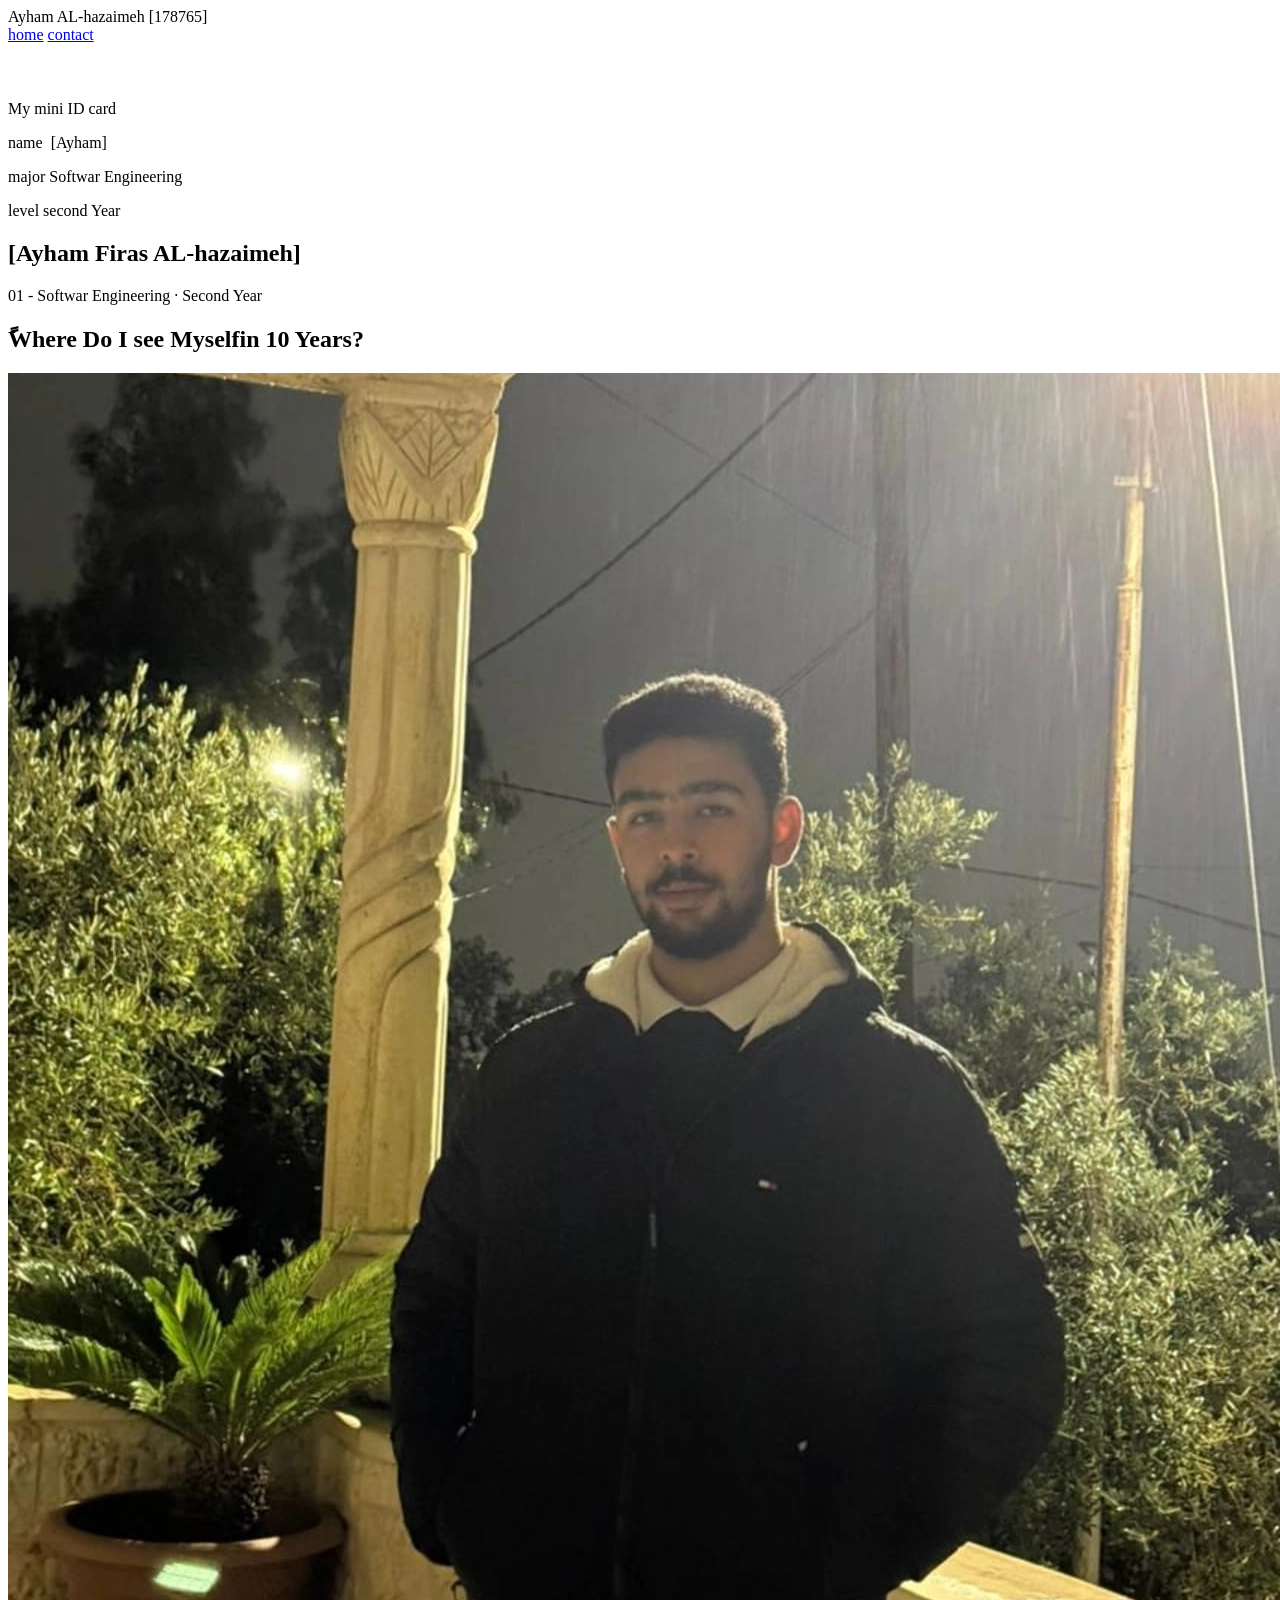
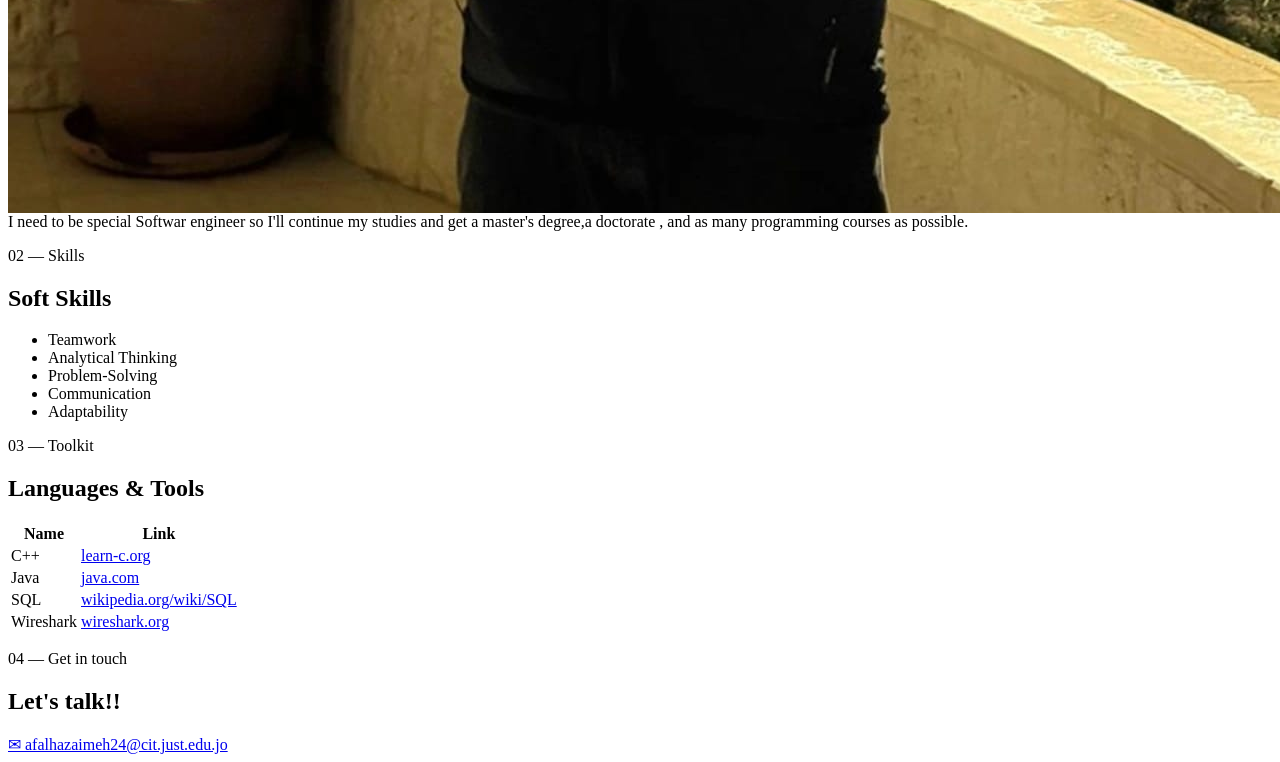
==== index.html @ 46d49063 "Add files via upload" ====
<html lang="en"><head>
    <meta charset="UTF-8">
    <meta name="viewport" content="width=device-width, initial-scale=1.0">
    <title>[Ayham AL-hazaimeh] - [178765]</title>
    <link rel="preconnect" href="https://fonts.googleapis.com">
    <link href="https://fonts.googleapis.com/css2?family=Space+Grotesk:wght@500;700&amp;family=Inter:wght@400;500;600&amp;family=JetBrains+Mono:wght@400;500&amp;display=swap" rel="stylesheet">
    <link rel="stylesheet" href="style.css">
</head>
<body>

    <nav>
        <div class="nav-inner">
            <div class="nav-logo">Ayham AL-hazaimeh  [178765]</div>
            <div class="nav-links">
                <a href="index.html" class="active">home</a>
                <a href="contact.html">contact</a>
            </div>
        </div>
    </nav>

    <div class="container">

        <section class="hero" style="border-top:none; padding-top:56px;">
            <div class="terminal">
                <div class="terminal-bar">
                    <span class="dot" style="background:#0ca16d;"></span>
                    <span class="dot" style="background:#a57e09;"></span>
                    <span class="dot" style="background:#6b38d2;"></span>
                    <span class="terminal-title">My mini ID card </span>
                </div>
                <div class="terminal-body">
                    
                    <p class="terminal-output"><span class="key">name</span> &nbsp;<span class="val">[Ayham]</span></p>
                    <p class="terminal-output"><span class="key">major</span> <span class="val">Softwar Engineering</span></p>
                    <p class="terminal-output"><span class="key">level</span> <span class="val">second Year</span></p>
                </div>
            </div>
            <h1 class="hero-name">[Ayham Firas AL-hazaimeh]<span class="cursor"></span></h1>
            <p class="hero-role">01 - Softwar Engineering · Second Year</p>
        </section>

        <section>
            <h2>ًWhere Do I see Myselfin 10  Years?</h2>
            <div class="about-grid">
                <div class="photo-frame">
                <img src="images/mine.jpeg" alt="">
                </div>
                <div>
                    <p style="margin-top:0; color: var(--text-muted);">
                        I need to be special Softwar engineer
                         so I'll continue my studies and get a master's degree,a doctorate ,
                          and as many programming courses as possible.
                    </p>
                </div>
            </div>
        </section>

        <section>
            <p class="section-label">02 — Skills</p>
            <h2>Soft Skills</h2>
            <ul class="skills-grid">
                <li>Teamwork</li>
                <li>Analytical Thinking</li>
                <li>Problem-Solving</li>
                <li>Communication</li>
                <li>Adaptability</li>
            </ul>
        </section>

        <section>
            <p class="section-label">03 — Toolkit</p>
            <h2>Languages &amp; Tools</h2>
            <div class="table-wrap">
                <table>
                    <tbody><tr>
                        <th>Name</th>
                        <th>Link</th>
                    </tr>
                    <tr>
                        <td>C++</td>
                        <td><a href="https://www.learn-c.org/" target="_blank" rel="noopener">learn-c.org</a></td>
                    </tr>
                    <tr>
                        <td>Java</td>
                        <td><a href="https://www.java.com/en/" target="_blank" rel="noopener">java.com</a></td>
                    </tr>
                    <tr>
                        <td>SQL</td>
                        <td><a href="https://en.wikipedia.org/wiki/SQL" target="_blank" rel="noopener">wikipedia.org/wiki/SQL</a></td>
                    </tr>
                    <tr>
                        <td>Wireshark</td>
                        <td><a href="https://www.wireshark.org/" target="_blank" rel="noopener">wireshark.org</a></td>
                    </tr>
                </tbody></table>
            </div>
        </section>

        <section>
            <p class="section-label">04 — Get in touch</p>
            <h2>Let's talk!!</h2>
            <a class="mail-cta" href="mailto:[your.email@cit.just.edu.jo]">
                ✉ afalhazaimeh24@cit.just.edu.jo
            </a>
        </section>

    </div>
</body></html>
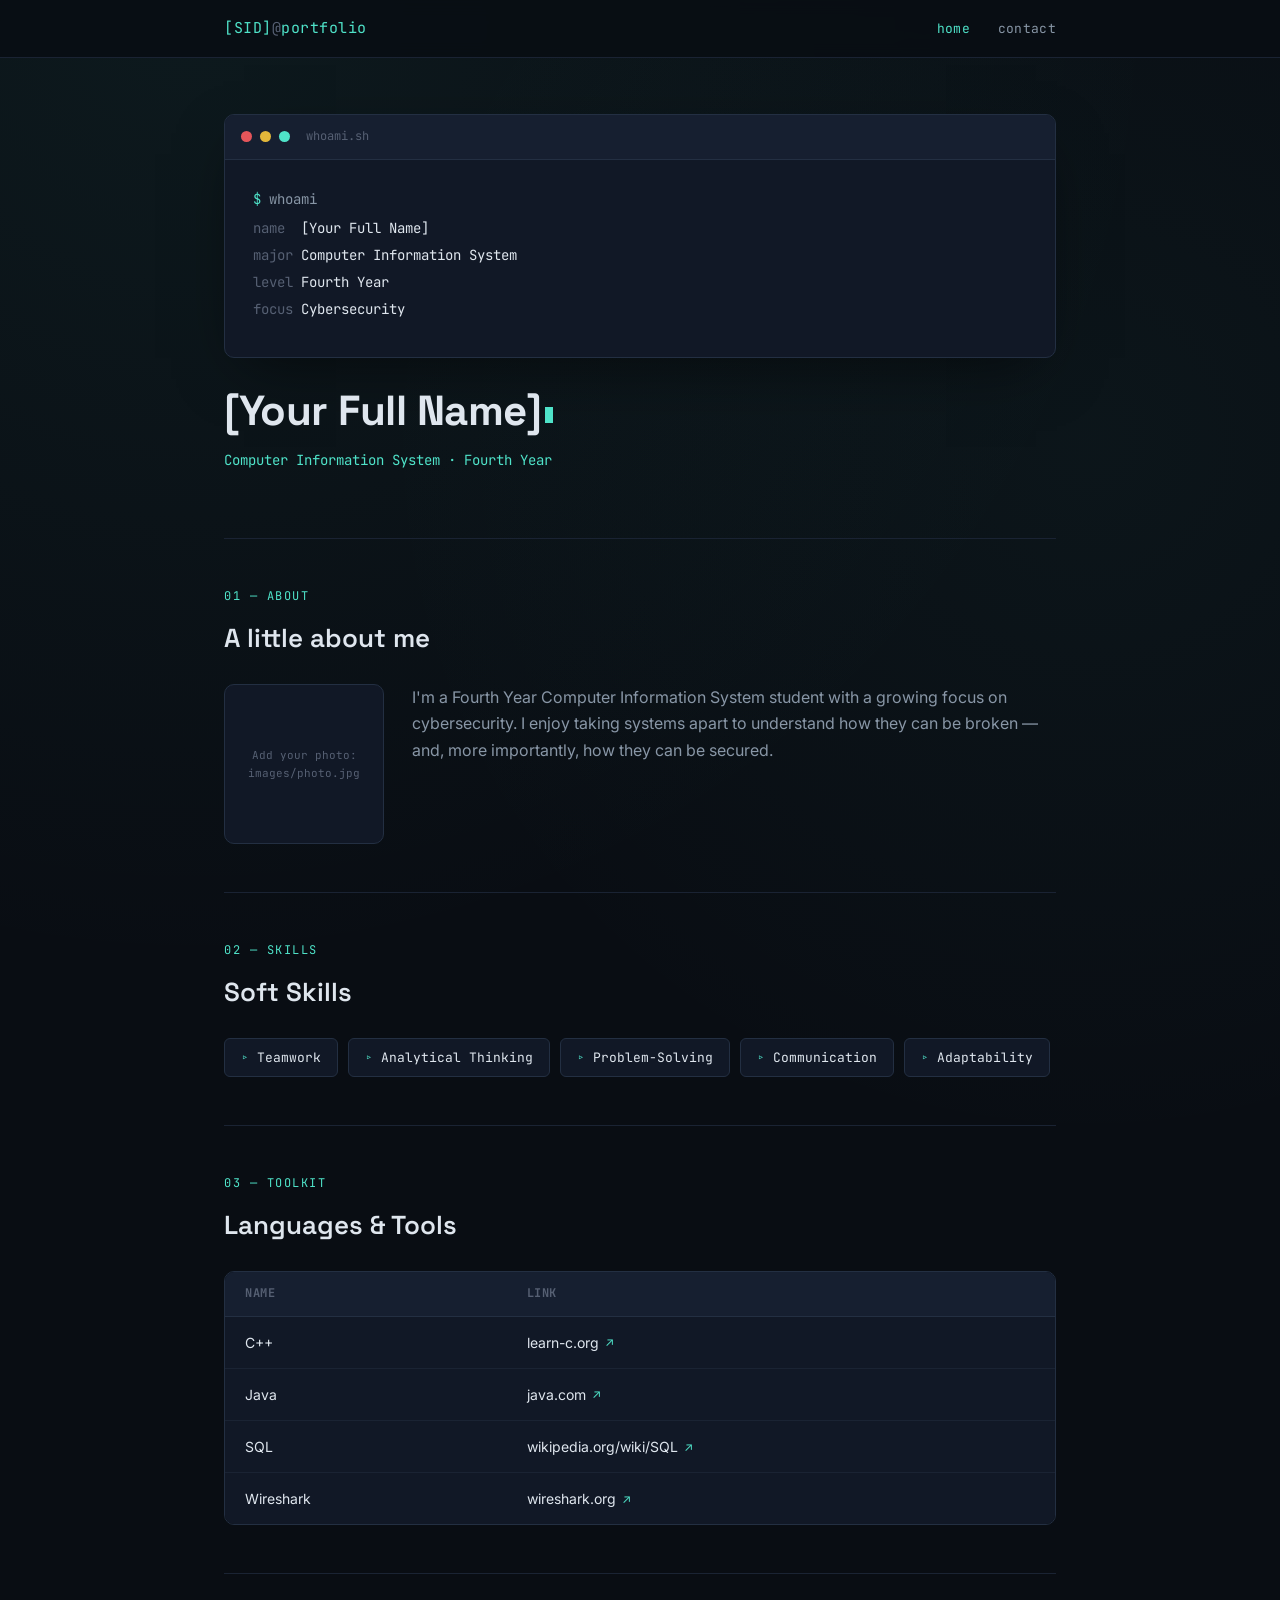
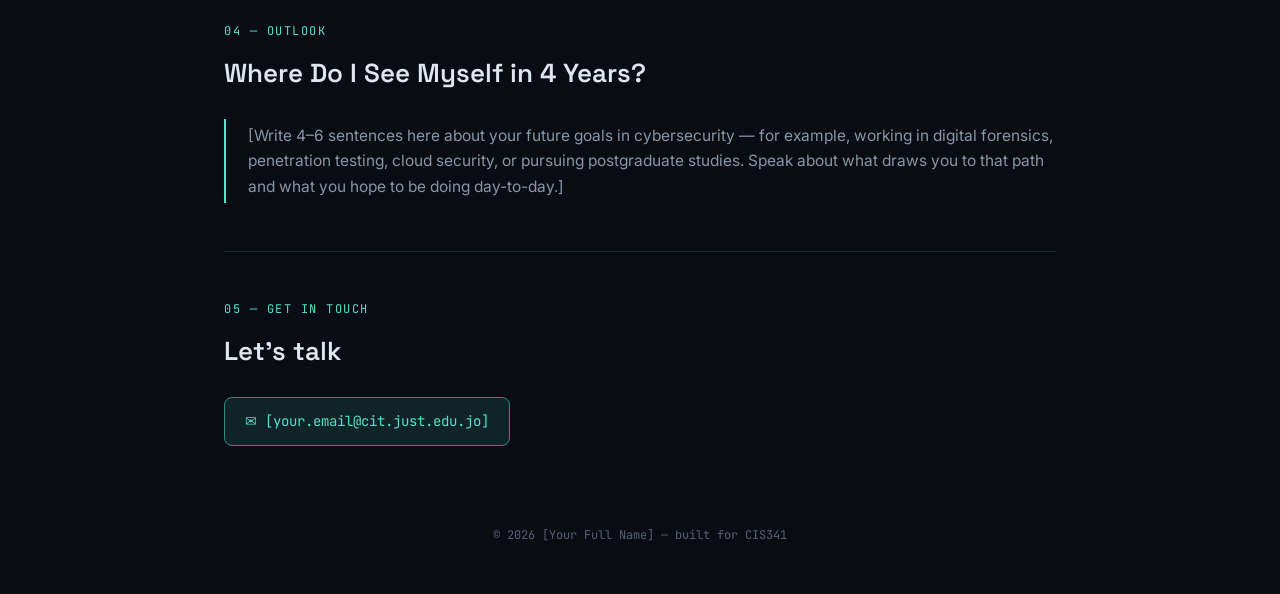
==== commit 418a5d7a: "Add files via upload" ====
--- a/index.html
+++ b/index.html
@@ -1,108 +1,139 @@
-<html lang="en"><head>
-    <meta charset="UTF-8">
-    <meta name="viewport" content="width=device-width, initial-scale=1.0">
-    <title>[Ayham AL-hazaimeh] - [178765]</title>
-    <link rel="preconnect" href="https://fonts.googleapis.com">
-    <link href="https://fonts.googleapis.com/css2?family=Space+Grotesk:wght@500;700&amp;family=Inter:wght@400;500;600&amp;family=JetBrains+Mono:wght@400;500&amp;display=swap" rel="stylesheet">
-    <link rel="stylesheet" href="style.css">
-</head>
-<body>
-
-    <nav>
-        <div class="nav-inner">
-            <div class="nav-logo">Ayham AL-hazaimeh  [178765]</div>
-            <div class="nav-links">
-                <a href="index.html" class="active">home</a>
-                <a href="contact.html">contact</a>
-            </div>
-        </div>
-    </nav>
-
-    <div class="container">
-
-        <section class="hero" style="border-top:none; padding-top:56px;">
-            <div class="terminal">
-                <div class="terminal-bar">
-                    <span class="dot" style="background:#0ca16d;"></span>
-                    <span class="dot" style="background:#a57e09;"></span>
-                    <span class="dot" style="background:#6b38d2;"></span>
-                    <span class="terminal-title">My mini ID card </span>
-                </div>
-                <div class="terminal-body">
-                    
-                    <p class="terminal-output"><span class="key">name</span> &nbsp;<span class="val">[Ayham]</span></p>
-                    <p class="terminal-output"><span class="key">major</span> <span class="val">Softwar Engineering</span></p>
-                    <p class="terminal-output"><span class="key">level</span> <span class="val">second Year</span></p>
-                </div>
-            </div>
-            <h1 class="hero-name">[Ayham Firas AL-hazaimeh]<span class="cursor"></span></h1>
-            <p class="hero-role">01 - Softwar Engineering · Second Year</p>
-        </section>
-
-        <section>
-            <h2>ًWhere Do I see Myselfin 10  Years?</h2>
-            <div class="about-grid">
-                <div class="photo-frame">
-                <img src="images/mine.jpeg" alt="">
-                </div>
-                <div>
-                    <p style="margin-top:0; color: var(--text-muted);">
-                        I need to be special Softwar engineer
-                         so I'll continue my studies and get a master's degree,a doctorate ,
-                          and as many programming courses as possible.
-                    </p>
-                </div>
-            </div>
-        </section>
-
-        <section>
-            <p class="section-label">02 — Skills</p>
-            <h2>Soft Skills</h2>
-            <ul class="skills-grid">
-                <li>Teamwork</li>
-                <li>Analytical Thinking</li>
-                <li>Problem-Solving</li>
-                <li>Communication</li>
-                <li>Adaptability</li>
-            </ul>
-        </section>
-
-        <section>
-            <p class="section-label">03 — Toolkit</p>
-            <h2>Languages &amp; Tools</h2>
-            <div class="table-wrap">
-                <table>
-                    <tbody><tr>
-                        <th>Name</th>
-                        <th>Link</th>
-                    </tr>
-                    <tr>
-                        <td>C++</td>
-                        <td><a href="https://www.learn-c.org/" target="_blank" rel="noopener">learn-c.org</a></td>
-                    </tr>
-                    <tr>
-                        <td>Java</td>
-                        <td><a href="https://www.java.com/en/" target="_blank" rel="noopener">java.com</a></td>
-                    </tr>
-                    <tr>
-                        <td>SQL</td>
-                        <td><a href="https://en.wikipedia.org/wiki/SQL" target="_blank" rel="noopener">wikipedia.org/wiki/SQL</a></td>
-                    </tr>
-                    <tr>
-                        <td>Wireshark</td>
-                        <td><a href="https://www.wireshark.org/" target="_blank" rel="noopener">wireshark.org</a></td>
-                    </tr>
-                </tbody></table>
-            </div>
-        </section>
-
-        <section>
-            <p class="section-label">04 — Get in touch</p>
-            <h2>Let's talk!!</h2>
-            <a class="mail-cta" href="mailto:[your.email@cit.just.edu.jo]">
-                ✉ afalhazaimeh24@cit.just.edu.jo
-            </a>
-        </section>
-
-    </div>
-</body></html>+<!DOCTYPE html>
+<html lang="en">
+<head>
+    <meta charset="UTF-8">
+    <meta name="viewport" content="width=device-width, initial-scale=1.0">
+    <title>[SID] - [Your Full Name]</title>
+    <link rel="preconnect" href="https://fonts.googleapis.com">
+    <link href="https://fonts.googleapis.com/css2?family=Space+Grotesk:wght@500;700&family=Inter:wght@400;500;600&family=JetBrains+Mono:wght@400;500&display=swap" rel="stylesheet">
+    <link rel="stylesheet" href="style.css">
+</head>
+<body>
+
+    <nav>
+        <div class="nav-inner">
+            <div class="nav-logo">[SID]<span>@</span>portfolio</div>
+            <div class="nav-links">
+                <a href="index.html" class="active">home</a>
+                <a href="contact.html">contact</a>
+            </div>
+        </div>
+    </nav>
+
+    <div class="container">
+
+        <!-- HERO / SIGNATURE TERMINAL -->
+        <section class="hero" style="border-top:none; padding-top:56px;">
+            <div class="terminal">
+                <div class="terminal-bar">
+                    <span class="dot" style="background:#e5555a;"></span>
+                    <span class="dot" style="background:#e2b73a;"></span>
+                    <span class="dot" style="background:#4fe3c9;"></span>
+                    <span class="terminal-title">whoami.sh</span>
+                </div>
+                <div class="terminal-body">
+                    <p class="terminal-line"><span class="prompt">$</span> whoami</p>
+                    <p class="terminal-output"><span class="key">name</span> &nbsp;<span class="val">[Your Full Name]</span></p>
+                    <p class="terminal-output"><span class="key">major</span> <span class="val">Computer Information System</span></p>
+                    <p class="terminal-output"><span class="key">level</span> <span class="val">Fourth Year</span></p>
+                    <p class="terminal-output"><span class="key">focus</span> <span class="val">Cybersecurity</span></p>
+                </div>
+            </div>
+
+            <h1 class="hero-name">[Your Full Name]<span class="cursor"></span></h1>
+            <p class="hero-role">Computer Information System · Fourth Year</p>
+        </section>
+
+        <!-- ABOUT / PHOTO -->
+        <section>
+            <p class="section-label">01 — About</p>
+            <h2>A little about me</h2>
+            <div class="about-grid">
+                <div class="photo-frame">
+                    <!-- Replace this with: <img src="images/photo.jpg" alt="[Your Full Name]"> -->
+                    <div class="photo-placeholder">Add your photo:<br>images/photo.jpg</div>
+                </div>
+                <div>
+                    <p style="margin-top:0; color: var(--text-muted);">
+                        I'm a Fourth Year Computer Information System student with a growing focus on
+                        cybersecurity. I enjoy taking systems apart to understand how they can be broken —
+                        and, more importantly, how they can be secured.
+                    </p>
+                </div>
+            </div>
+        </section>
+
+        <!-- SOFT SKILLS -->
+        <section>
+            <p class="section-label">02 — Skills</p>
+            <h2>Soft Skills</h2>
+            <ul class="skills-grid">
+                <li>Teamwork</li>
+                <li>Analytical Thinking</li>
+                <li>Problem-Solving</li>
+                <li>Communication</li>
+                <li>Adaptability</li>
+            </ul>
+        </section>
+
+        <!-- TOOLS TABLE -->
+        <section>
+            <p class="section-label">03 — Toolkit</p>
+            <h2>Languages &amp; Tools</h2>
+            <div class="table-wrap">
+                <table>
+                    <tr>
+                        <th>Name</th>
+                        <th>Link</th>
+                    </tr>
+                    <tr>
+                        <td>C++</td>
+                        <td><a href="https://www.learn-c.org/" target="_blank" rel="noopener">learn-c.org</a></td>
+                    </tr>
+                    <tr>
+                        <td>Java</td>
+                        <td><a href="https://www.java.com/en/" target="_blank" rel="noopener">java.com</a></td>
+                    </tr>
+                    <tr>
+                        <td>SQL</td>
+                        <td><a href="https://en.wikipedia.org/wiki/SQL" target="_blank" rel="noopener">wikipedia.org/wiki/SQL</a></td>
+                    </tr>
+                    <tr>
+                        <td>Wireshark</td>
+                        <td><a href="https://www.wireshark.org/" target="_blank" rel="noopener">wireshark.org</a></td>
+                    </tr>
+                </table>
+            </div>
+        </section>
+
+        <!-- FUTURE GOALS -->
+        <section>
+            <p class="section-label">04 — Outlook</p>
+            <h2>Where Do I See Myself in 4 Years?</h2>
+            <div class="goal-block">
+                <p>
+                    [Write 4–6 sentences here about your future goals in cybersecurity — for example,
+                    working in digital forensics, penetration testing, cloud security, or pursuing
+                    postgraduate studies. Speak about what draws you to that path and what you hope
+                    to be doing day-to-day.]
+                </p>
+            </div>
+        </section>
+
+        <!-- CONTACT CTA -->
+        <section>
+            <p class="section-label">05 — Get in touch</p>
+            <h2>Let's talk</h2>
+            <a class="mail-cta" href="mailto:[your.email@cit.just.edu.jo]">
+                ✉ [your.email@cit.just.edu.jo]
+            </a>
+        </section>
+
+    </div>
+
+    <footer>
+        © 2026 [Your Full Name] — built for CIS341
+    </footer>
+
+</body>
+</html>
--- a/style.css
+++ b/style.css
@@ -0,0 +1,586 @@
+/* ============================================
+   DESIGN TOKENS
+   ============================================ */
+:root {
+    --bg: #090d13;
+    --surface: #111826;
+    --surface-alt: #161f30;
+    --border: #232f42;
+    --border-soft: #1a2333;
+    --text: #dfe6ee;
+    --text-muted: #8896a6;
+    --text-dim: #566073;
+    --accent: #4fe3c9;
+    --accent-dim: #2c8f7f;
+    --accent-soft: rgba(79, 227, 201, 0.1);
+    --warn: #ffb454;
+    --font-display: 'Space Grotesk', sans-serif;
+    --font-body: 'Inter', sans-serif;
+    --font-mono: 'JetBrains Mono', monospace;
+}
+
+* {
+    box-sizing: border-box;
+}
+
+html {
+    scroll-behavior: smooth;
+}
+
+body {
+    margin: 0;
+    background-color: var(--bg);
+    background-image:
+        radial-gradient(circle at 15% 0%, rgba(79, 227, 201, 0.06), transparent 40%),
+        radial-gradient(circle at 85% 20%, rgba(79, 227, 201, 0.04), transparent 35%);
+    color: var(--text);
+    font-family: var(--font-body);
+    line-height: 1.65;
+    -webkit-font-smoothing: antialiased;
+}
+
+a {
+    color: var(--accent);
+    text-decoration: none;
+}
+
+.container {
+    max-width: 880px;
+    margin: 0 auto;
+    padding: 0 24px;
+}
+
+/* ============================================
+   NAV
+   ============================================ */
+nav {
+    position: sticky;
+    top: 0;
+    z-index: 100;
+    background-color: rgba(9, 13, 19, 0.85);
+    backdrop-filter: blur(8px);
+    border-bottom: 1px solid var(--border-soft);
+}
+
+.nav-inner {
+    max-width: 880px;
+    margin: 0 auto;
+    padding: 16px 24px;
+    display: flex;
+    align-items: center;
+    justify-content: space-between;
+}
+
+.nav-logo {
+    font-family: var(--font-mono);
+    font-size: 15px;
+    color: var(--accent);
+    letter-spacing: 0.5px;
+}
+
+.nav-logo span {
+    color: var(--text-dim);
+}
+
+.nav-links {
+    display: flex;
+    gap: 28px;
+}
+
+.nav-links a {
+    font-family: var(--font-mono);
+    font-size: 13px;
+    color: var(--text-muted);
+    letter-spacing: 0.3px;
+    transition: color 0.15s ease;
+    position: relative;
+}
+
+.nav-links a:hover {
+    color: var(--accent);
+}
+
+.nav-links a.active {
+    color: var(--accent);
+}
+
+/* ============================================
+   HERO / TERMINAL SIGNATURE ELEMENT
+   ============================================ */
+.hero {
+    padding: 72px 0 48px;
+}
+
+.terminal {
+    background-color: var(--surface);
+    border: 1px solid var(--border);
+    border-radius: 10px;
+    overflow: hidden;
+    box-shadow: 0 20px 60px -20px rgba(0, 0, 0, 0.6);
+}
+
+.terminal-bar {
+    display: flex;
+    align-items: center;
+    gap: 8px;
+    padding: 12px 16px;
+    background-color: var(--surface-alt);
+    border-bottom: 1px solid var(--border);
+}
+
+.dot {
+    width: 11px;
+    height: 11px;
+    border-radius: 50%;
+    background-color: #3a4457;
+}
+
+.terminal-title {
+    margin-left: 8px;
+    font-family: var(--font-mono);
+    font-size: 12px;
+    color: var(--text-dim);
+}
+
+.terminal-body {
+    padding: 28px 28px 32px;
+    font-family: var(--font-mono);
+    font-size: 14px;
+}
+
+.terminal-line {
+    color: var(--text-muted);
+    margin: 0 0 6px;
+}
+
+.terminal-line .prompt {
+    color: var(--accent);
+}
+
+.terminal-output {
+    margin: 0 0 4px;
+    padding-left: 0;
+}
+
+.terminal-output .key {
+    color: var(--text-dim);
+}
+
+.terminal-output .val {
+    color: var(--text);
+}
+
+.hero-name {
+    font-family: var(--font-display);
+    font-size: 42px;
+    font-weight: 700;
+    color: var(--text);
+    margin: 18px 0 4px;
+    letter-spacing: -0.5px;
+}
+
+.hero-role {
+    font-family: var(--font-mono);
+    font-size: 14px;
+    color: var(--accent);
+    margin: 0 0 18px;
+}
+
+.cursor {
+    display: inline-block;
+    width: 8px;
+    height: 16px;
+    background-color: var(--accent);
+    margin-left: 4px;
+    vertical-align: middle;
+    animation: blink 1s steps(1) infinite;
+}
+
+@keyframes blink {
+    50% { opacity: 0; }
+}
+
+/* ============================================
+   SECTIONS
+   ============================================ */
+section {
+    padding: 48px 0;
+    border-top: 1px solid var(--border-soft);
+}
+
+.section-label {
+    font-family: var(--font-mono);
+    font-size: 12px;
+    color: var(--accent);
+    letter-spacing: 1.5px;
+    text-transform: uppercase;
+    margin: 0 0 10px;
+}
+
+h2 {
+    font-family: var(--font-display);
+    font-size: 26px;
+    font-weight: 600;
+    color: var(--text);
+    margin: 0 0 24px;
+}
+
+/* Soft skills */
+.skills-grid {
+    display: flex;
+    flex-wrap: wrap;
+    gap: 10px;
+    list-style: none;
+    padding: 0;
+    margin: 0;
+}
+
+.skills-grid li {
+    font-family: var(--font-mono);
+    font-size: 13px;
+    color: var(--text);
+    background-color: var(--surface);
+    border: 1px solid var(--border);
+    padding: 8px 16px;
+    border-radius: 6px;
+}
+
+.skills-grid li::before {
+    content: "▹ ";
+    color: var(--accent);
+}
+
+/* Tools table */
+.table-wrap {
+    border: 1px solid var(--border);
+    border-radius: 10px;
+    overflow: hidden;
+}
+
+table {
+    width: 100%;
+    border-collapse: collapse;
+    background-color: var(--surface);
+}
+
+th {
+    text-align: left;
+    font-family: var(--font-mono);
+    font-size: 12px;
+    letter-spacing: 0.5px;
+    text-transform: uppercase;
+    color: var(--text-dim);
+    background-color: var(--surface-alt);
+    padding: 12px 20px;
+    border-bottom: 1px solid var(--border);
+}
+
+td {
+    padding: 14px 20px;
+    border-bottom: 1px solid var(--border-soft);
+    font-size: 14px;
+}
+
+tr:last-child td {
+    border-bottom: none;
+}
+
+td a {
+    display: inline-flex;
+    align-items: center;
+    gap: 6px;
+    color: var(--text);
+    transition: color 0.15s ease;
+}
+
+td a:hover {
+    color: var(--accent);
+}
+
+td a::after {
+    content: "↗";
+    color: var(--accent);
+    font-size: 12px;
+}
+
+/* Future goals */
+.goal-block {
+    border-left: 2px solid var(--accent);
+    padding: 4px 0 4px 22px;
+    color: var(--text-muted);
+    font-size: 15.5px;
+}
+
+.goal-block p {
+    margin: 0;
+}
+
+/* Photo + intro layout */
+.about-grid {
+    display: grid;
+    grid-template-columns: 160px 1fr;
+    gap: 28px;
+    align-items: start;
+}
+
+.photo-frame {
+    width: 160px;
+    height: 160px;
+    border-radius: 10px;
+    overflow: hidden;
+    border: 1px solid var(--border);
+    background-color: var(--surface);
+    display: flex;
+    align-items: center;
+    justify-content: center;
+}
+
+.photo-frame img {
+    width: 100%;
+    height: 100%;
+    object-fit: cover;
+    display: block;
+}
+
+.photo-placeholder {
+    font-family: var(--font-mono);
+    font-size: 11px;
+    color: var(--text-dim);
+    text-align: center;
+    padding: 10px;
+}
+
+/* Contact mail CTA */
+.mail-cta {
+    display: inline-flex;
+    align-items: center;
+    gap: 10px;
+    font-family: var(--font-mono);
+    font-size: 14px;
+    color: var(--accent);
+    border: 1px solid var(--accent-dim);
+    background-color: var(--accent-soft);
+    padding: 12px 20px;
+    border-radius: 8px;
+    transition: background-color 0.15s ease;
+}
+
+.mail-cta:hover {
+    background-color: rgba(79, 227, 201, 0.18);
+}
+
+/* ============================================
+   FOOTER
+   ============================================ */
+footer {
+    padding: 32px 0 48px;
+    text-align: center;
+    font-family: var(--font-mono);
+    font-size: 12px;
+    color: var(--text-dim);
+}
+
+/* ============================================
+   FORM (contact page)
+   ============================================ */
+.form-intro {
+    font-family: var(--font-mono);
+    font-size: 13px;
+    color: var(--text-dim);
+    margin: 0 0 24px;
+}
+
+form {
+    background-color: var(--surface);
+    border: 1px solid var(--border);
+    border-radius: 10px;
+    padding: 28px;
+}
+
+.field {
+    margin-bottom: 20px;
+}
+
+.field:last-of-type {
+    margin-bottom: 0;
+}
+
+label {
+    display: block;
+    font-family: var(--font-mono);
+    font-size: 12px;
+    color: var(--text-muted);
+    margin-bottom: 8px;
+    letter-spacing: 0.3px;
+}
+
+label::before {
+    content: "> ";
+    color: var(--accent);
+}
+
+input, textarea {
+    width: 100%;
+    background-color: var(--bg);
+    border: 1px solid var(--border);
+    border-radius: 6px;
+    padding: 11px 14px;
+    color: var(--text);
+    font-family: var(--font-body);
+    font-size: 14px;
+    transition: border-color 0.15s ease;
+}
+
+input:focus, textarea:focus {
+    outline: none;
+    border-color: var(--accent);
+}
+
+textarea {
+    resize: vertical;
+    min-height: 100px;
+}
+
+button[type="button"] {
+    margin-top: 24px;
+    width: 100%;
+    background-color: var(--accent);
+    color: #06110f;
+    border: none;
+    border-radius: 6px;
+    padding: 13px 20px;
+    font-family: var(--font-mono);
+    font-size: 14px;
+    font-weight: 600;
+    letter-spacing: 0.3px;
+    cursor: pointer;
+    transition: background-color 0.15s ease, transform 0.1s ease;
+}
+
+button[type="button"]:hover {
+    background-color: #6cebd5;
+}
+
+button[type="button"]:active {
+    transform: scale(0.99);
+}
+
+/* ============================================
+   MODAL
+   ============================================ */
+.modal-overlay {
+    display: none;
+    position: fixed;
+    inset: 0;
+    background-color: rgba(4, 6, 10, 0.75);
+    backdrop-filter: blur(3px);
+    align-items: center;
+    justify-content: center;
+    z-index: 1000;
+    padding: 20px;
+}
+
+.modal-box {
+    width: 100%;
+    max-width: 380px;
+    background-color: var(--surface);
+    border: 1px solid var(--border);
+    border-radius: 10px;
+    overflow: hidden;
+    box-shadow: 0 30px 80px -20px rgba(0, 0, 0, 0.7);
+}
+
+.modal-box .terminal-bar {
+    justify-content: space-between;
+}
+
+.modal-box .terminal-body {
+    padding: 24px;
+}
+
+.modal-heading {
+    font-family: var(--font-display);
+    font-size: 19px;
+    font-weight: 600;
+    color: var(--text);
+    margin: 0 0 4px;
+}
+
+.modal-sub {
+    font-family: var(--font-mono);
+    font-size: 12px;
+    color: var(--text-dim);
+    margin: 0 0 18px;
+}
+
+.contact-line {
+    display: flex;
+    justify-content: space-between;
+    gap: 12px;
+    padding: 10px 0;
+    border-top: 1px solid var(--border-soft);
+    font-size: 14px;
+}
+
+.contact-line .label {
+    color: var(--text-dim);
+    font-family: var(--font-mono);
+    font-size: 12px;
+}
+
+.contact-line .value a,
+.contact-line .value {
+    color: var(--text);
+}
+
+.contact-line .value a:hover {
+    color: var(--accent);
+}
+
+.modal-close {
+    margin-top: 20px;
+    width: 100%;
+    background-color: transparent;
+    color: var(--text-muted);
+    border: 1px solid var(--border);
+    border-radius: 6px;
+    padding: 10px;
+    font-family: var(--font-mono);
+    font-size: 13px;
+    cursor: pointer;
+    transition: border-color 0.15s ease, color 0.15s ease;
+}
+
+.modal-close:hover {
+    border-color: var(--accent);
+    color: var(--accent);
+}
+
+/* ============================================
+   RESPONSIVE
+   ============================================ */
+@media (max-width: 620px) {
+    .hero-name {
+        font-size: 30px;
+    }
+    .about-grid {
+        grid-template-columns: 1fr;
+    }
+    .photo-frame {
+        width: 120px;
+        height: 120px;
+    }
+    .nav-links {
+        gap: 16px;
+    }
+}
+
+/* Reduced motion */
+@media (prefers-reduced-motion: reduce) {
+    .cursor {
+        animation: none;
+    }
+    html {
+        scroll-behavior: auto;
+    }
+}
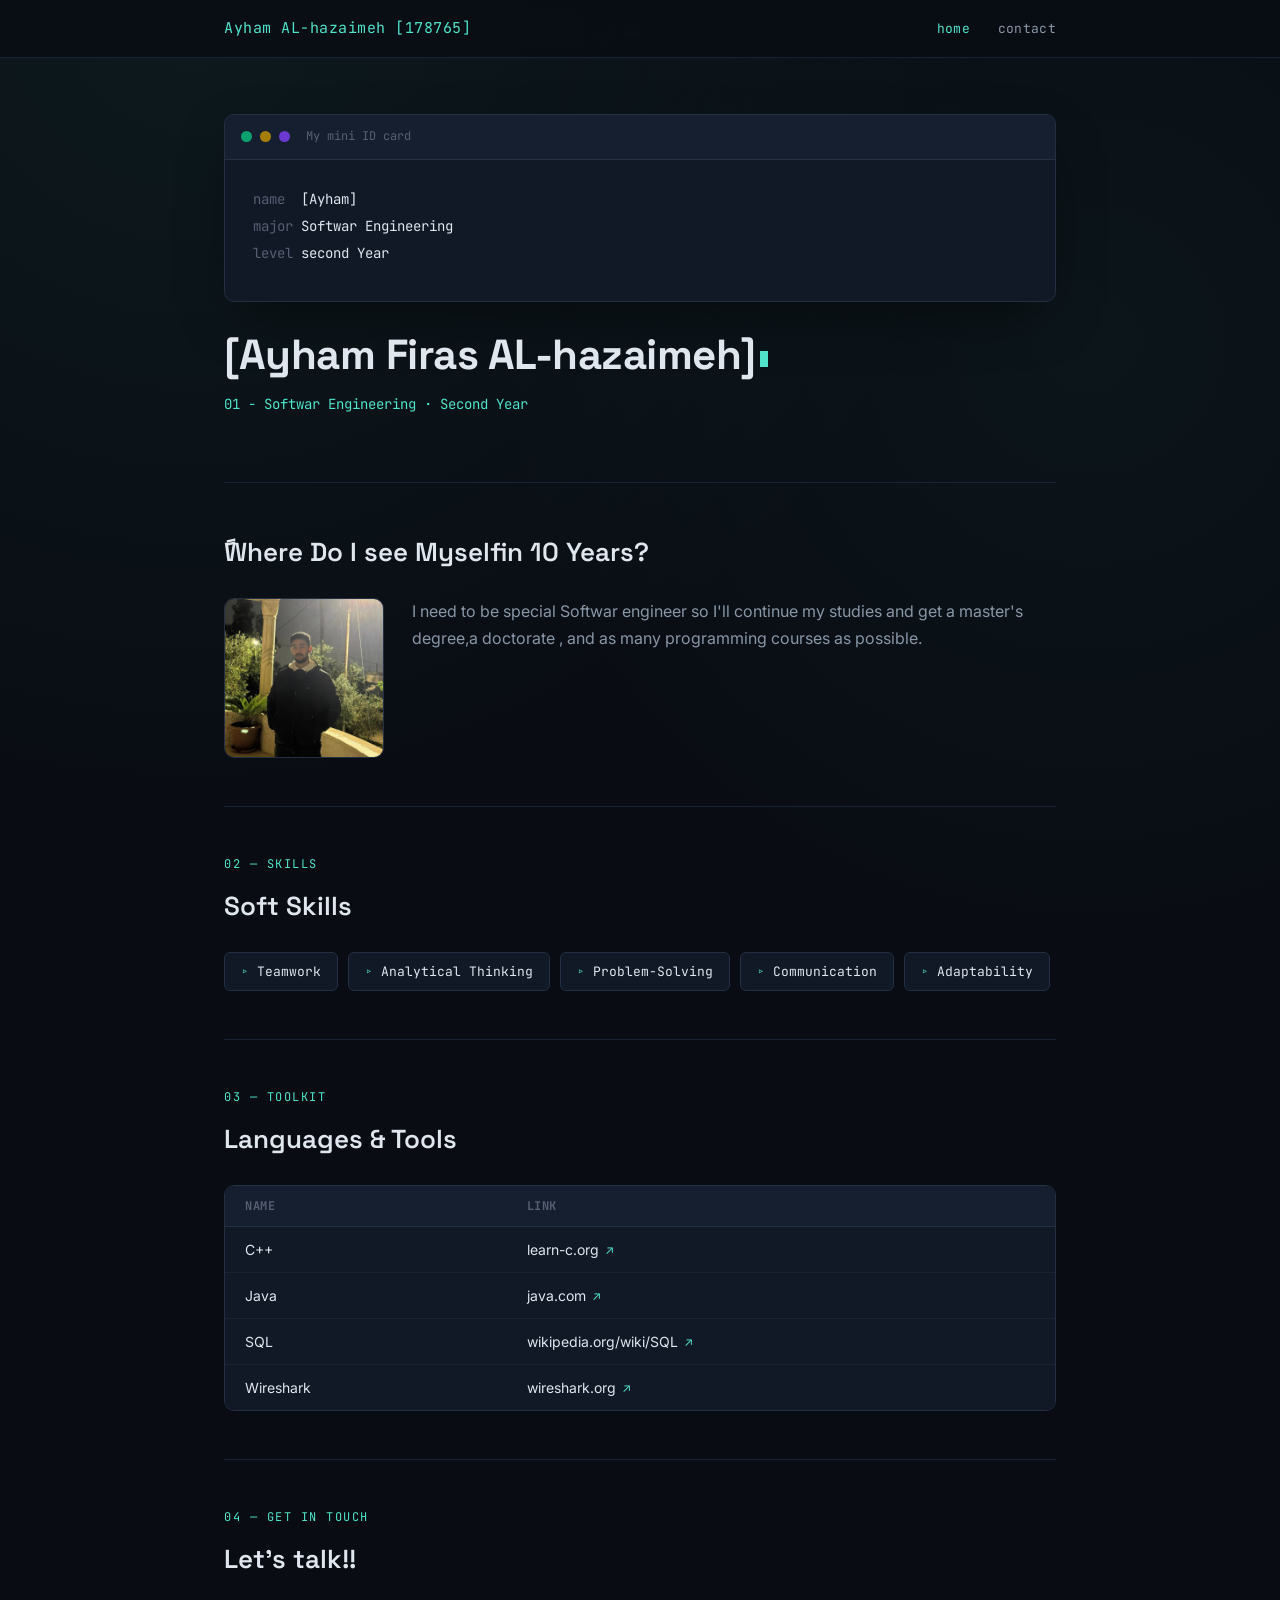
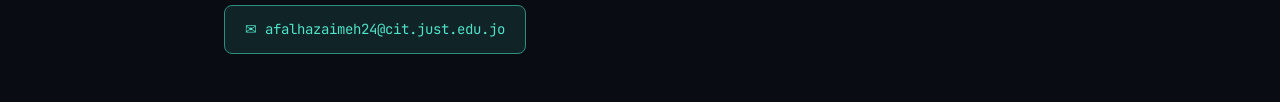
==== commit ac439abe: "Add files via upload" ====
--- a/index.html
+++ b/index.html
@@ -1,139 +1,109 @@
-<!DOCTYPE html>
-<html lang="en">
-<head>
-    <meta charset="UTF-8">
-    <meta name="viewport" content="width=device-width, initial-scale=1.0">
-    <title>[SID] - [Your Full Name]</title>
-    <link rel="preconnect" href="https://fonts.googleapis.com">
-    <link href="https://fonts.googleapis.com/css2?family=Space+Grotesk:wght@500;700&family=Inter:wght@400;500;600&family=JetBrains+Mono:wght@400;500&display=swap" rel="stylesheet">
-    <link rel="stylesheet" href="style.css">
-</head>
-<body>
-
-    <nav>
-        <div class="nav-inner">
-            <div class="nav-logo">[SID]<span>@</span>portfolio</div>
-            <div class="nav-links">
-                <a href="index.html" class="active">home</a>
-                <a href="contact.html">contact</a>
-            </div>
-        </div>
-    </nav>
-
-    <div class="container">
-
-        <!-- HERO / SIGNATURE TERMINAL -->
-        <section class="hero" style="border-top:none; padding-top:56px;">
-            <div class="terminal">
-                <div class="terminal-bar">
-                    <span class="dot" style="background:#e5555a;"></span>
-                    <span class="dot" style="background:#e2b73a;"></span>
-                    <span class="dot" style="background:#4fe3c9;"></span>
-                    <span class="terminal-title">whoami.sh</span>
-                </div>
-                <div class="terminal-body">
-                    <p class="terminal-line"><span class="prompt">$</span> whoami</p>
-                    <p class="terminal-output"><span class="key">name</span> &nbsp;<span class="val">[Your Full Name]</span></p>
-                    <p class="terminal-output"><span class="key">major</span> <span class="val">Computer Information System</span></p>
-                    <p class="terminal-output"><span class="key">level</span> <span class="val">Fourth Year</span></p>
-                    <p class="terminal-output"><span class="key">focus</span> <span class="val">Cybersecurity</span></p>
-                </div>
-            </div>
-
-            <h1 class="hero-name">[Your Full Name]<span class="cursor"></span></h1>
-            <p class="hero-role">Computer Information System · Fourth Year</p>
-        </section>
-
-        <!-- ABOUT / PHOTO -->
-        <section>
-            <p class="section-label">01 — About</p>
-            <h2>A little about me</h2>
-            <div class="about-grid">
-                <div class="photo-frame">
-                    <!-- Replace this with: <img src="images/photo.jpg" alt="[Your Full Name]"> -->
-                    <div class="photo-placeholder">Add your photo:<br>images/photo.jpg</div>
-                </div>
-                <div>
-                    <p style="margin-top:0; color: var(--text-muted);">
-                        I'm a Fourth Year Computer Information System student with a growing focus on
-                        cybersecurity. I enjoy taking systems apart to understand how they can be broken —
-                        and, more importantly, how they can be secured.
-                    </p>
-                </div>
-            </div>
-        </section>
-
-        <!-- SOFT SKILLS -->
-        <section>
-            <p class="section-label">02 — Skills</p>
-            <h2>Soft Skills</h2>
-            <ul class="skills-grid">
-                <li>Teamwork</li>
-                <li>Analytical Thinking</li>
-                <li>Problem-Solving</li>
-                <li>Communication</li>
-                <li>Adaptability</li>
-            </ul>
-        </section>
-
-        <!-- TOOLS TABLE -->
-        <section>
-            <p class="section-label">03 — Toolkit</p>
-            <h2>Languages &amp; Tools</h2>
-            <div class="table-wrap">
-                <table>
-                    <tr>
-                        <th>Name</th>
-                        <th>Link</th>
-                    </tr>
-                    <tr>
-                        <td>C++</td>
-                        <td><a href="https://www.learn-c.org/" target="_blank" rel="noopener">learn-c.org</a></td>
-                    </tr>
-                    <tr>
-                        <td>Java</td>
-                        <td><a href="https://www.java.com/en/" target="_blank" rel="noopener">java.com</a></td>
-                    </tr>
-                    <tr>
-                        <td>SQL</td>
-                        <td><a href="https://en.wikipedia.org/wiki/SQL" target="_blank" rel="noopener">wikipedia.org/wiki/SQL</a></td>
-                    </tr>
-                    <tr>
-                        <td>Wireshark</td>
-                        <td><a href="https://www.wireshark.org/" target="_blank" rel="noopener">wireshark.org</a></td>
-                    </tr>
-                </table>
-            </div>
-        </section>
-
-        <!-- FUTURE GOALS -->
-        <section>
-            <p class="section-label">04 — Outlook</p>
-            <h2>Where Do I See Myself in 4 Years?</h2>
-            <div class="goal-block">
-                <p>
-                    [Write 4–6 sentences here about your future goals in cybersecurity — for example,
-                    working in digital forensics, penetration testing, cloud security, or pursuing
-                    postgraduate studies. Speak about what draws you to that path and what you hope
-                    to be doing day-to-day.]
-                </p>
-            </div>
-        </section>
-
-        <!-- CONTACT CTA -->
-        <section>
-            <p class="section-label">05 — Get in touch</p>
-            <h2>Let's talk</h2>
-            <a class="mail-cta" href="mailto:[your.email@cit.just.edu.jo]">
-                ✉ [your.email@cit.just.edu.jo]
-            </a>
-        </section>
-
-    </div>
-
-    <footer>
-        © 2026 [Your Full Name] — built for CIS341
-    </footer>
-
-</body>
-</html>
+<html lang="en"><head>
+    <meta charset="UTF-8">
+    <meta name="viewport" content="width=device-width, initial-scale=1.0">
+    <title>[Ayham AL-hazaimeh] - [178765]</title>
+    <link rel="preconnect" href="https://fonts.googleapis.com">
+    <link href="https://fonts.googleapis.com/css2?family=Space+Grotesk:wght@500;700&amp;family=Inter:wght@400;500;600&amp;family=JetBrains+Mono:wght@400;500&amp;display=swap" rel="stylesheet">
+    <link rel="stylesheet" href="style.css">
+    <link rel="icon" type="image/png" href="images/mine.jpeg">
+</head>
+<body>
+
+    <nav>
+        <div class="nav-inner">
+            <div class="nav-logo">Ayham AL-hazaimeh  [178765]</div>
+            <div class="nav-links">
+                <a href="index.html" class="active">home</a>
+                <a href="contact.html">contact</a>
+            </div>
+        </div>
+    </nav>
+
+    <div class="container">
+
+        <section class="hero" style="border-top:none; padding-top:56px;">
+            <div class="terminal">
+                <div class="terminal-bar">
+                    <span class="dot" style="background:#0ca16d;"></span>
+                    <span class="dot" style="background:#a57e09;"></span>
+                    <span class="dot" style="background:#6b38d2;"></span>
+                    <span class="terminal-title">My mini ID card </span>
+                </div>
+                <div class="terminal-body">
+                    
+                    <p class="terminal-output"><span class="key">name</span> &nbsp;<span class="val">[Ayham]</span></p>
+                    <p class="terminal-output"><span class="key">major</span> <span class="val">Softwar Engineering</span></p>
+                    <p class="terminal-output"><span class="key">level</span> <span class="val">second Year</span></p>
+                </div>
+            </div>
+            <h1 class="hero-name">[Ayham Firas AL-hazaimeh]<span class="cursor"></span></h1>
+            <p class="hero-role">01 - Softwar Engineering · Second Year</p>
+        </section>
+
+        <section>
+            <h2>ًWhere Do I see Myselfin 10  Years?</h2>
+            <div class="about-grid">
+                <div class="photo-frame">
+                <img src="images/mine.jpeg" alt="">
+                </div>
+                <div>
+                    <p style="margin-top:0; color: var(--text-muted);">
+                        I need to be special Softwar engineer
+                         so I'll continue my studies and get a master's degree,a doctorate ,
+                          and as many programming courses as possible.
+                    </p>
+                </div>
+            </div>
+        </section>
+
+        <section>
+            <p class="section-label">02 — Skills</p>
+            <h2>Soft Skills</h2>
+            <ul class="skills-grid">
+                <li>Teamwork</li>
+                <li>Analytical Thinking</li>
+                <li>Problem-Solving</li>
+                <li>Communication</li>
+                <li>Adaptability</li>
+            </ul>
+        </section>
+
+        <section>
+            <p class="section-label">03 — Toolkit</p>
+            <h2>Languages &amp; Tools</h2>
+            <div class="table-wrap">
+                <table>
+                    <tbody><tr>
+                        <th>Name</th>
+                        <th>Link</th>
+                    </tr>
+                    <tr>
+                        <td>C++</td>
+                        <td><a href="https://www.learn-c.org/" target="_blank" rel="noopener">learn-c.org</a></td>
+                    </tr>
+                    <tr>
+                        <td>Java</td>
+                        <td><a href="https://www.java.com/en/" target="_blank" rel="noopener">java.com</a></td>
+                    </tr>
+                    <tr>
+                        <td>SQL</td>
+                        <td><a href="https://en.wikipedia.org/wiki/SQL" target="_blank" rel="noopener">wikipedia.org/wiki/SQL</a></td>
+                    </tr>
+                    <tr>
+                        <td>Wireshark</td>
+                        <td><a href="https://www.wireshark.org/" target="_blank" rel="noopener">wireshark.org</a></td>
+                    </tr>
+                </tbody></table>
+            </div>
+        </section>
+
+        <section>
+            <p class="section-label">04 — Get in touch</p>
+            <h2>Let's talk!!</h2>
+            <a class="mail-cta" href="mailto:[your.email@cit.just.edu.jo]">
+                ✉ afalhazaimeh24@cit.just.edu.jo
+            </a>
+        </section>
+
+    </div>
+</body></html>
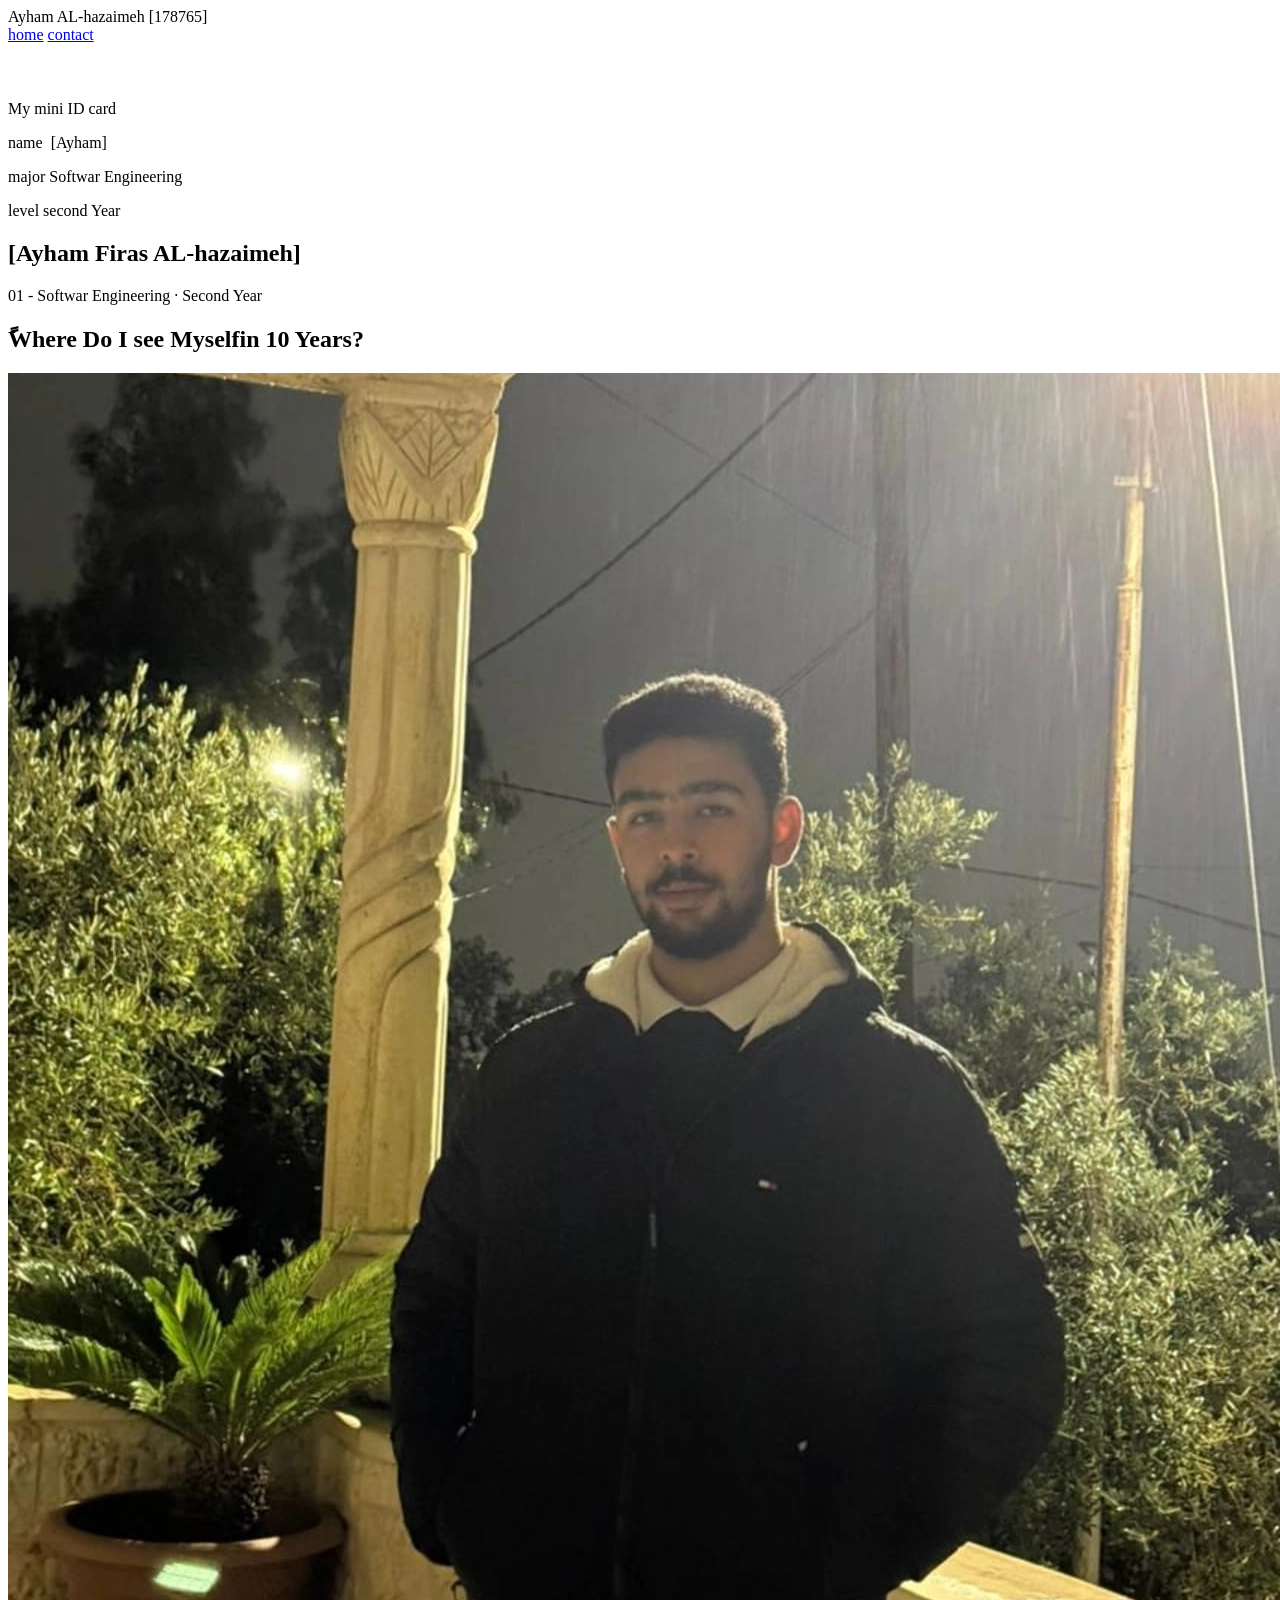
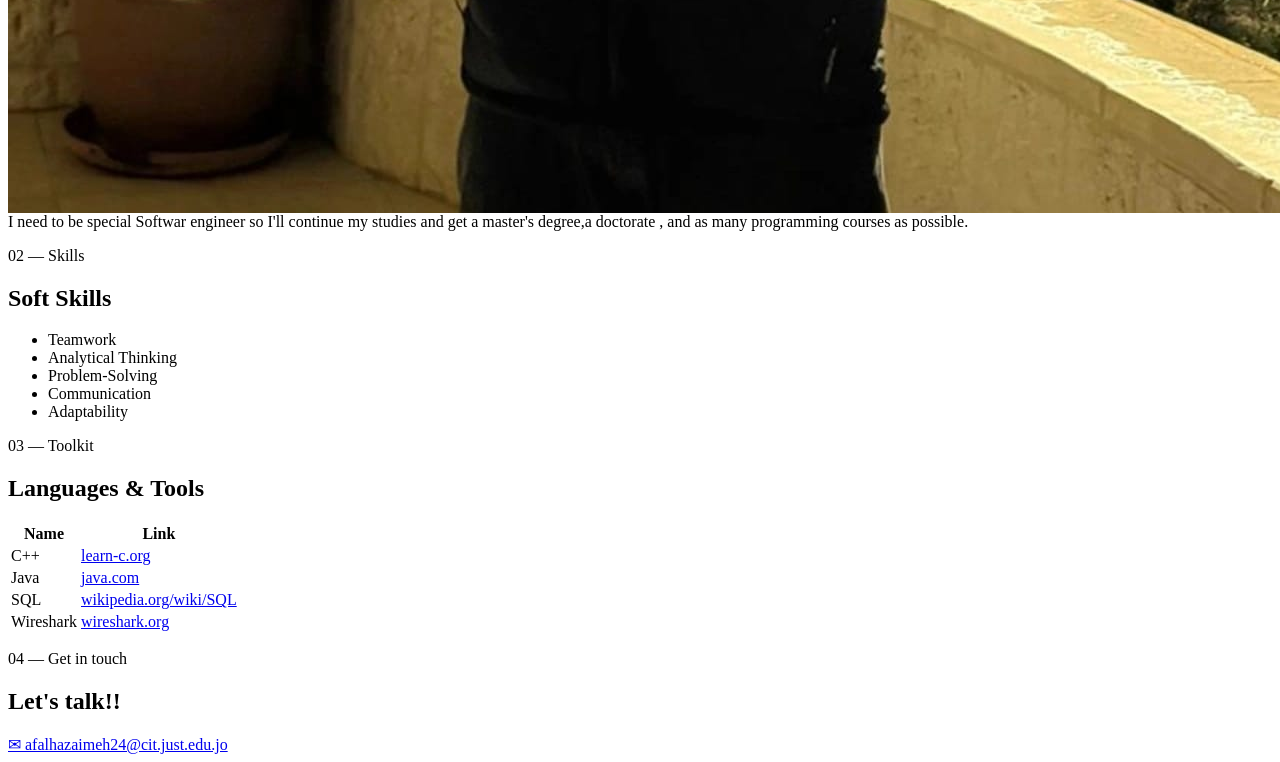
==== commit ad7f9257: "Update index.html" ====
--- a/index.html
+++ b/index.html
@@ -5,7 +5,7 @@
     <link rel="preconnect" href="https://fonts.googleapis.com">
     <link href="https://fonts.googleapis.com/css2?family=Space+Grotesk:wght@500;700&amp;family=Inter:wght@400;500;600&amp;family=JetBrains+Mono:wght@400;500&amp;display=swap" rel="stylesheet">
     <link rel="stylesheet" href="style.css">
-    <link rel="icon" type="image/png" href="images/mine.jpeg">
+  
 </head>
 <body>
 
@@ -106,4 +106,4 @@
         </section>
 
     </div>
-</body></html>+</body></html>
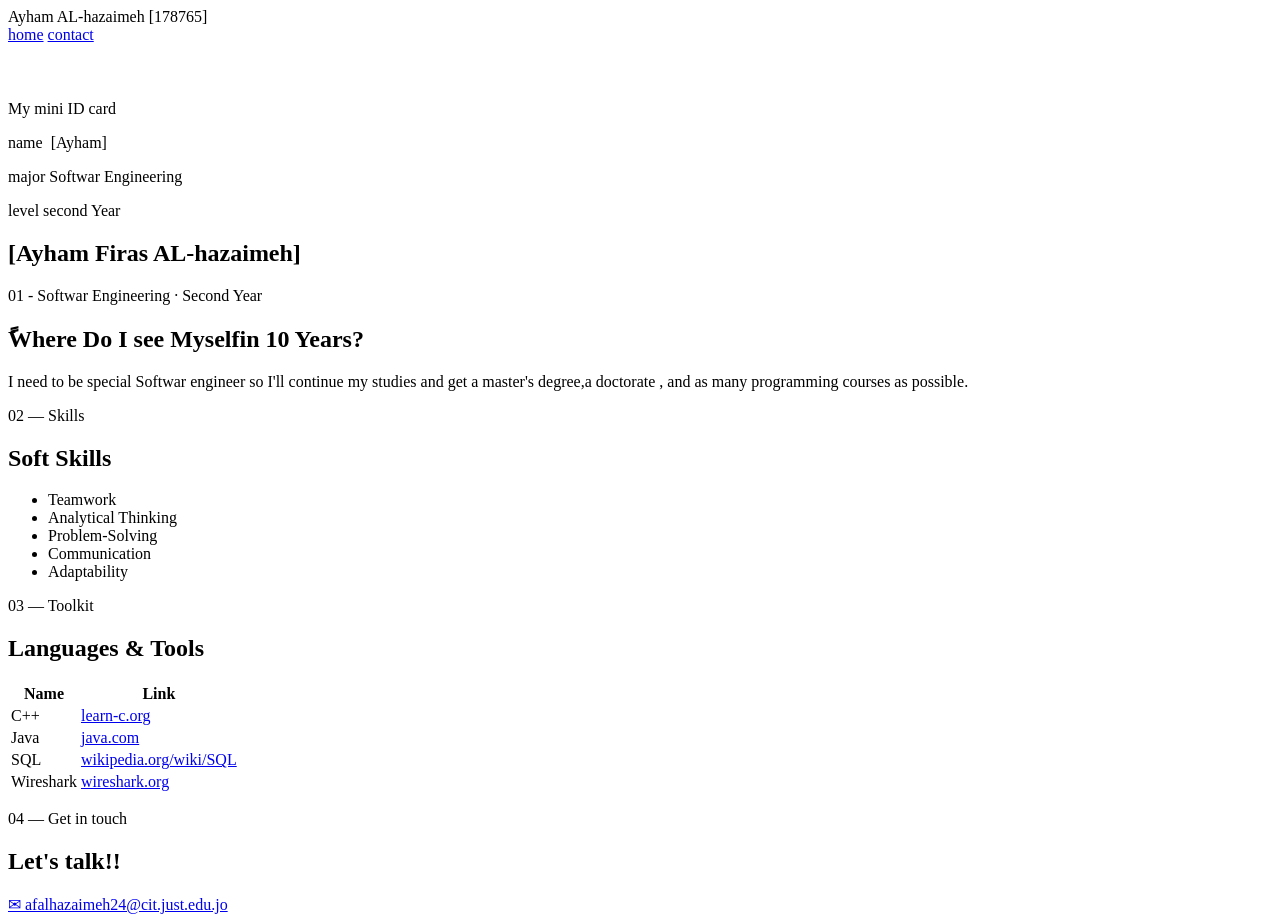
==== commit 0211d3fa: "Add files via upload" ====
--- a/index.html
+++ b/index.html
@@ -5,7 +5,7 @@
     <link rel="preconnect" href="https://fonts.googleapis.com">
     <link href="https://fonts.googleapis.com/css2?family=Space+Grotesk:wght@500;700&amp;family=Inter:wght@400;500;600&amp;family=JetBrains+Mono:wght@400;500&amp;display=swap" rel="stylesheet">
     <link rel="stylesheet" href="style.css">
-  
+    <link rel="icon" type="image/png" href="images/mine.jpeg">
 </head>
 <body>
 
@@ -106,4 +106,4 @@
         </section>
 
     </div>
-</body></html>
+</body></html>
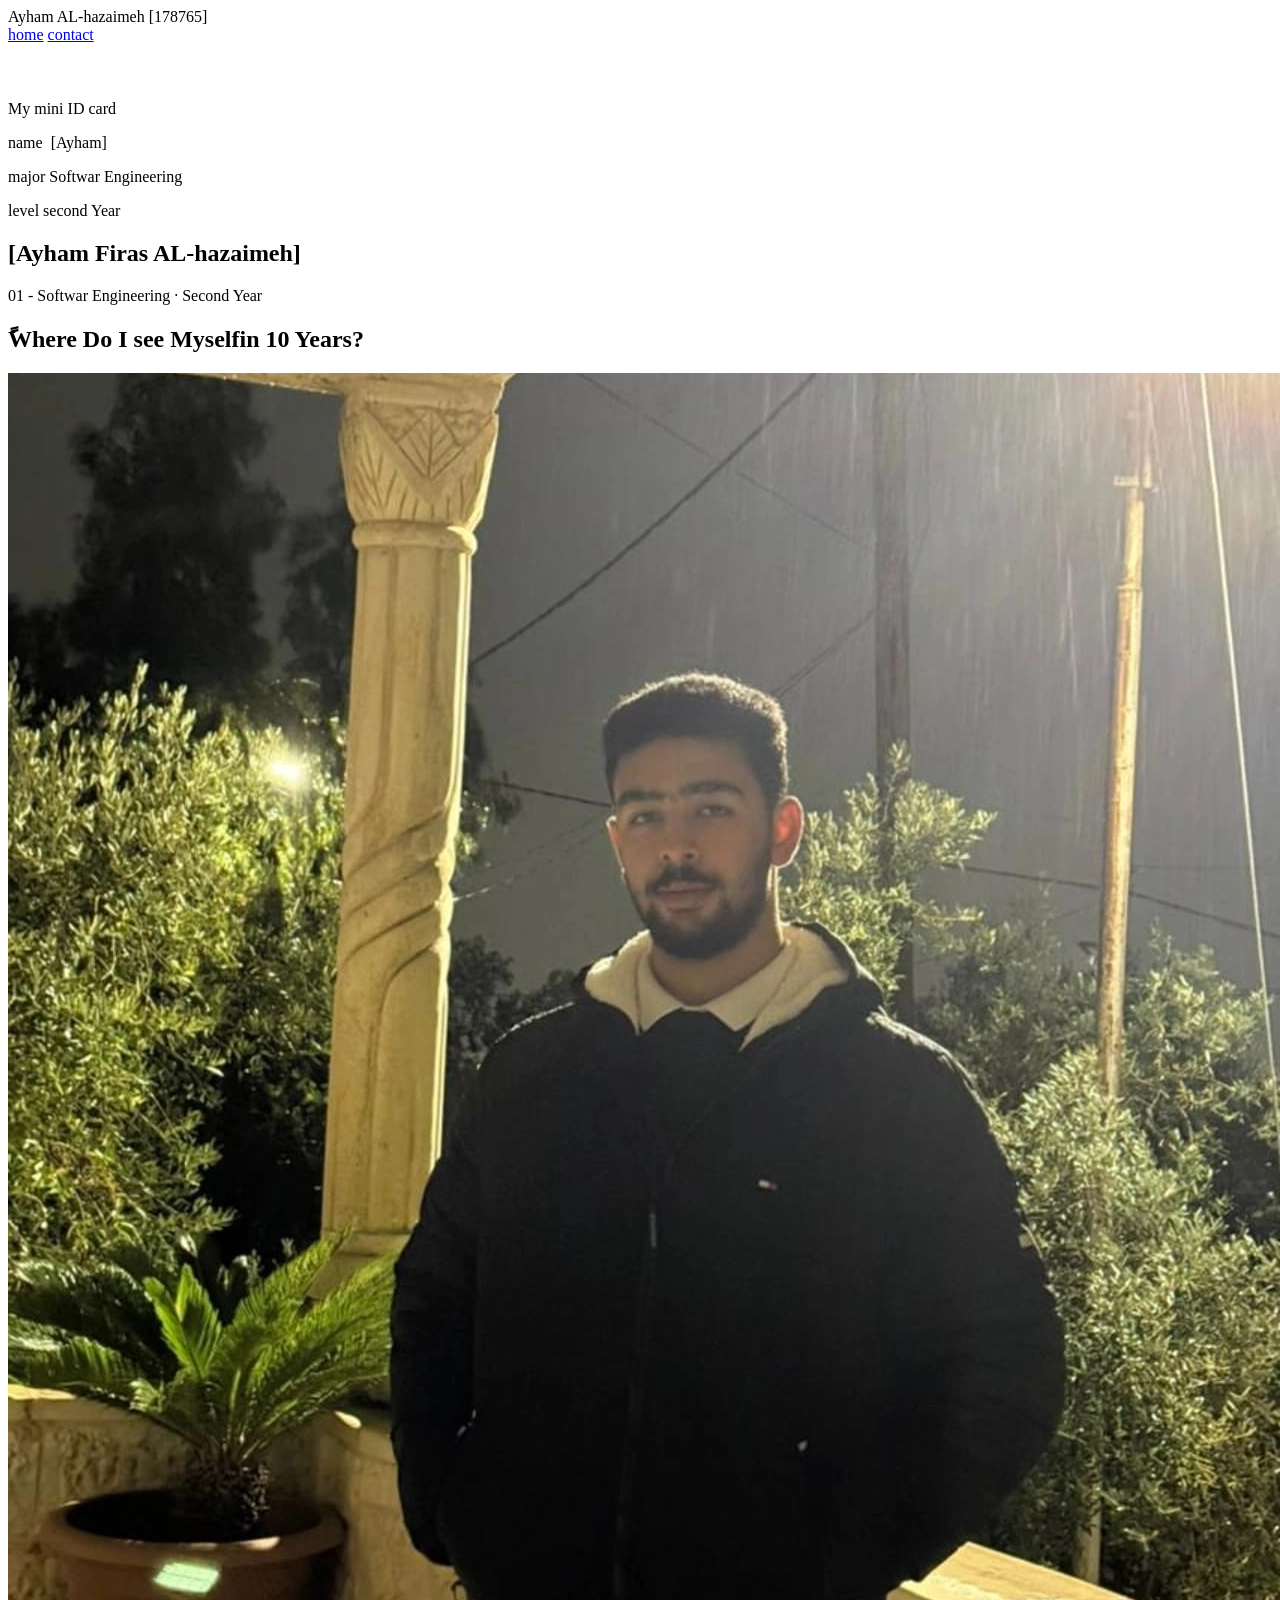
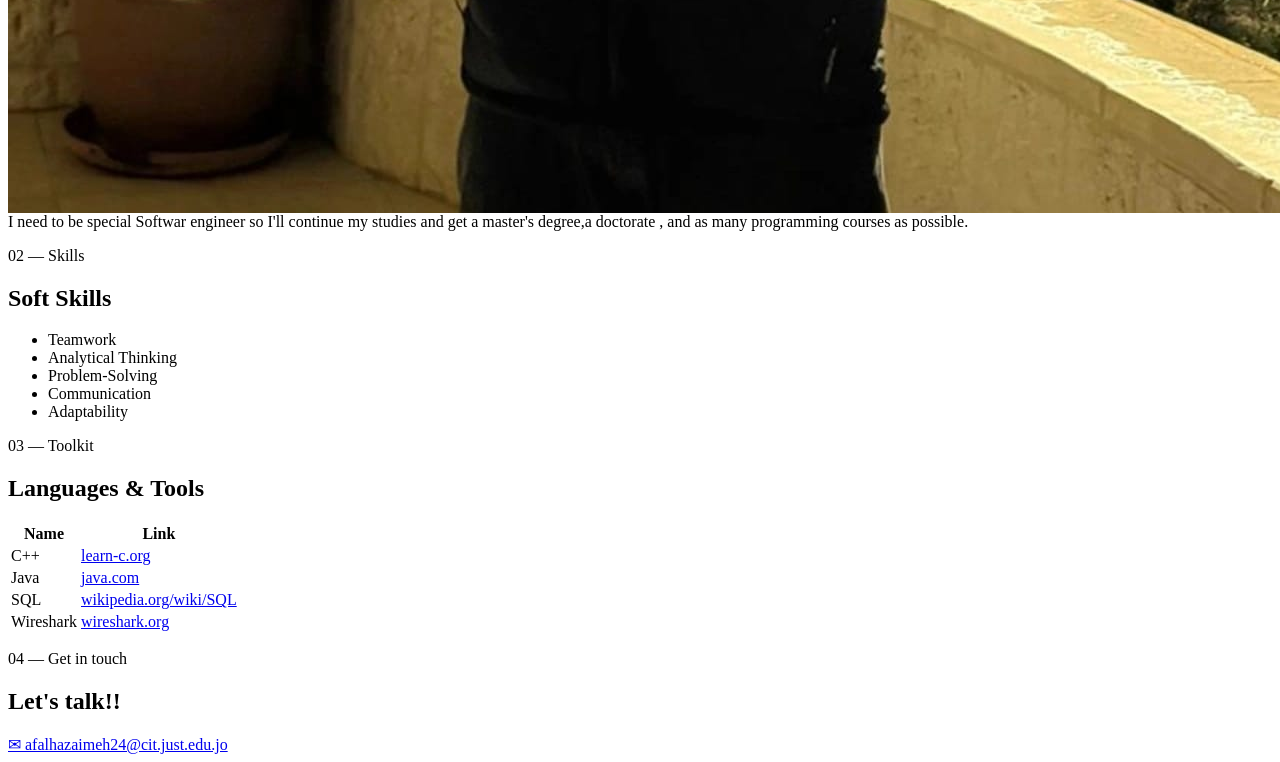
==== commit e99c1506: "Update index.html" ====
--- a/index.html
+++ b/index.html
@@ -106,4 +106,4 @@
         </section>
 
     </div>
-</body></html>+</body></html>
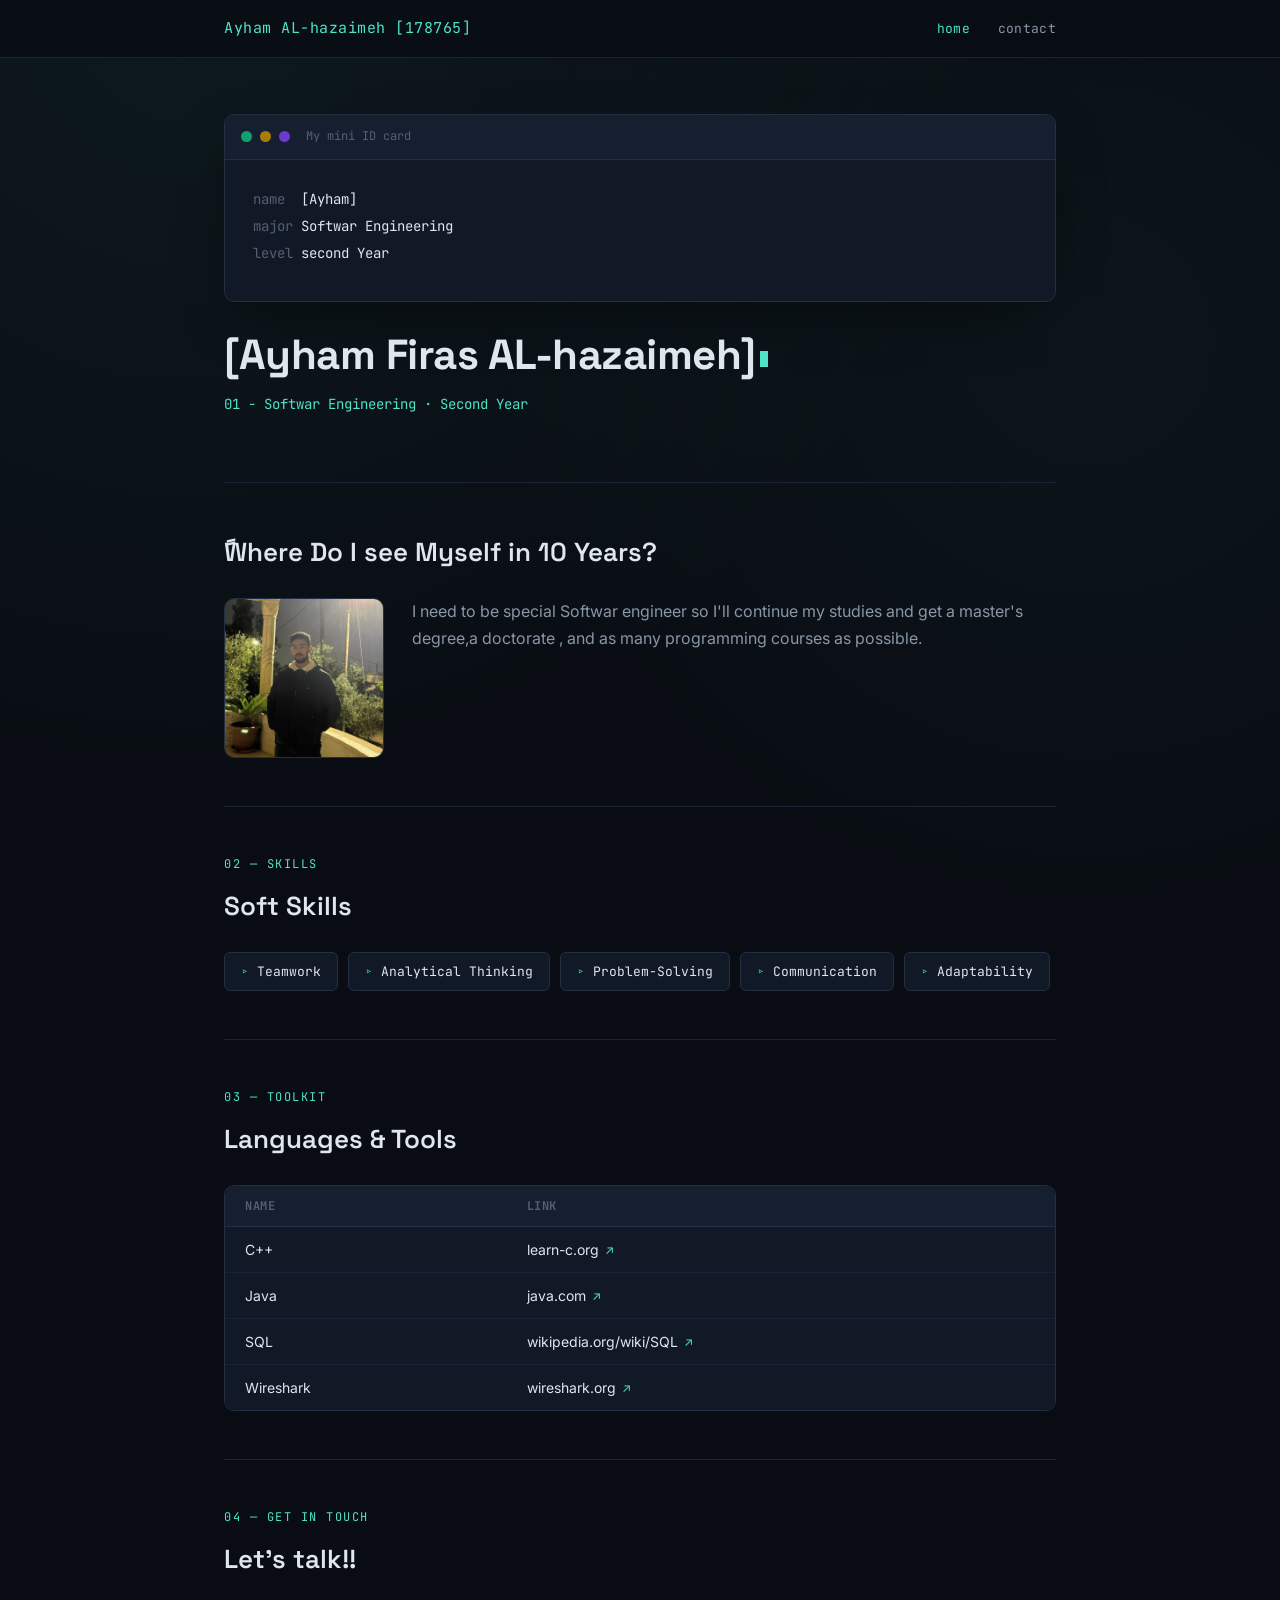
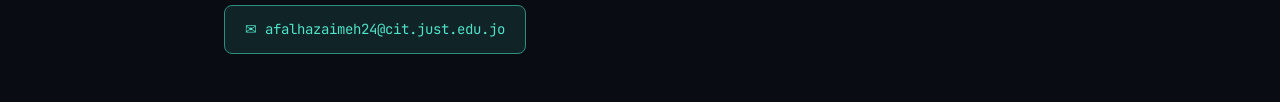
==== commit f2d6286a: "Update index.html" ====
--- a/index.html
+++ b/index.html
@@ -41,7 +41,7 @@
         </section>
 
         <section>
-            <h2>ًWhere Do I see Myselfin 10  Years?</h2>
+            <h2>ًWhere Do I see Myself in 10  Years?</h2>
             <div class="about-grid">
                 <div class="photo-frame">
                 <img src="images/mine.jpeg" alt="">
--- a/style.css
+++ b/style.css
@@ -0,0 +1,574 @@
+/* ============================================
+   DESIGN TOKENS
+   ============================================ */
+:root {
+    --bg: #090d13;
+    --surface: #111826;
+    --surface-alt: #161f30;
+    --border: #232f42;
+    --border-soft: #1a2333;
+    --text: #dfe6ee;
+    --text-muted: #8896a6;
+    --text-dim: #566073;
+    --accent: #4fe3c9;
+    --accent-dim: #2c8f7f;
+    --accent-soft: rgba(79, 227, 201, 0.1);
+    --warn: #ffb454;
+    --font-display: 'Space Grotesk', sans-serif;
+    --font-body: 'Inter', sans-serif;
+    --font-mono: 'JetBrains Mono', monospace;
+}
+
+* {
+    box-sizing: border-box;
+}
+
+html {
+    scroll-behavior: smooth;
+}
+
+body {
+    margin: 0;
+    background-color: var(--bg);
+    background-image:
+        radial-gradient(circle at 15% 0%, rgba(79, 227, 201, 0.06), transparent 40%),
+        radial-gradient(circle at 85% 20%, rgba(79, 227, 201, 0.04), transparent 35%);
+    color: var(--text);
+    font-family: var(--font-body);
+    line-height: 1.65;
+    -webkit-font-smoothing: antialiased;
+}
+
+a {
+    color: var(--accent);
+    text-decoration: none;
+}
+
+.container {
+    max-width: 880px;
+    margin: 0 auto;
+    padding: 0 24px;
+}
+
+/* ============================================
+   NAV
+   ============================================ */
+nav {
+    position: sticky;
+    top: 0;
+    z-index: 100;
+    background-color: rgba(9, 13, 19, 0.85);
+    backdrop-filter: blur(8px);
+    border-bottom: 1px solid var(--border-soft);
+}
+
+.nav-inner {
+    max-width: 880px;
+    margin: 0 auto;
+    padding: 16px 24px;
+    display: flex;
+    align-items: center;
+    justify-content: space-between;
+}
+
+.nav-logo {
+    font-family: var(--font-mono);
+    font-size: 15px;
+    color: var(--accent);
+    letter-spacing: 0.5px;
+}
+
+.nav-logo span {
+    color: var(--text-dim);
+}
+
+.nav-links {
+    display: flex;
+    gap: 28px;
+}
+
+.nav-links a {
+    font-family: var(--font-mono);
+    font-size: 13px;
+    color: var(--text-muted);
+    letter-spacing: 0.3px;
+    transition: color 0.15s ease;
+    position: relative;
+}
+
+.nav-links a:hover {
+    color: var(--accent);
+}
+
+.nav-links a.active {
+    color: var(--accent);
+}
+
+/* ============================================
+   HERO / TERMINAL SIGNATURE ELEMENT
+   ============================================ */
+.hero {
+    padding: 72px 0 48px;
+}
+
+.terminal {
+    background-color: var(--surface);
+    border: 1px solid var(--border);
+    border-radius: 10px;
+    overflow: hidden;
+    box-shadow: 0 20px 60px -20px rgba(0, 0, 0, 0.6);
+}
+
+.terminal-bar {
+    display: flex;
+    align-items: center;
+    gap: 8px;
+    padding: 12px 16px;
+    background-color: var(--surface-alt);
+    border-bottom: 1px solid var(--border);
+}
+
+.dot {
+    width: 11px;
+    height: 11px;
+    border-radius: 50%;
+    background-color: #3a4457;
+}
+
+.terminal-title {
+    margin-left: 8px;
+    font-family: var(--font-mono);
+    font-size: 12px;
+    color: var(--text-dim);
+}
+
+.terminal-body {
+    padding: 28px 28px 32px;
+    font-family: var(--font-mono);
+    font-size: 14px;
+}
+
+.terminal-line {
+    color: var(--text-muted);
+    margin: 0 0 6px;
+}
+
+.terminal-line .prompt {
+    color: var(--accent);
+}
+
+.terminal-output {
+    margin: 0 0 4px;
+    padding-left: 0;
+}
+
+.terminal-output .key {
+    color: var(--text-dim);
+}
+
+.terminal-output .val {
+    color: var(--text);
+}
+
+.hero-name {
+    font-family: var(--font-display);
+    font-size: 42px;
+    font-weight: 700;
+    color: var(--text);
+    margin: 18px 0 4px;
+    letter-spacing: -0.5px;
+}
+
+.hero-role {
+    font-family: var(--font-mono);
+    font-size: 14px;
+    color: var(--accent);
+    margin: 0 0 18px;
+}
+
+.cursor {
+    display: inline-block;
+    width: 8px;
+    height: 16px;
+    background-color: var(--accent);
+    margin-left: 4px;
+    vertical-align: middle;
+    animation: blink 1s steps(1) infinite;
+}
+
+@keyframes blink {
+    50% { opacity: 0; }
+}
+
+/* ============================================
+   SECTIONS
+   ============================================ */
+section {
+    padding: 48px 0;
+    border-top: 1px solid var(--border-soft);
+}
+
+.section-label {
+    font-family: var(--font-mono);
+    font-size: 12px;
+    color: var(--accent);
+    letter-spacing: 1.5px;
+    text-transform: uppercase;
+    margin: 0 0 10px;
+}
+
+h2 {
+    font-family: var(--font-display);
+    font-size: 26px;
+    font-weight: 600;
+    color: var(--text);
+    margin: 0 0 24px;
+}
+
+/* Soft skills */
+.skills-grid {
+    display: flex;
+    flex-wrap: wrap;
+    gap: 10px;
+    list-style: none;
+    padding: 0;
+    margin: 0;
+}
+
+.skills-grid li {
+    font-family: var(--font-mono);
+    font-size: 13px;
+    color: var(--text);
+    background-color: var(--surface);
+    border: 1px solid var(--border);
+    padding: 8px 16px;
+    border-radius: 6px;
+}
+
+.skills-grid li::before {
+    content: "▹ ";
+    color: var(--accent);
+}
+
+/* Tools table */
+.table-wrap {
+    border: 1px solid var(--border);
+    border-radius: 10px;
+    overflow: hidden;
+}
+
+table {
+    width: 100%;
+    border-collapse: collapse;
+    background-color: var(--surface);
+}
+
+th {
+    text-align: left;
+    font-family: var(--font-mono);
+    font-size: 12px;
+    letter-spacing: 0.5px;
+    text-transform: uppercase;
+    color: var(--text-dim);
+    background-color: var(--surface-alt);
+    padding: 12px 20px;
+    border-bottom: 1px solid var(--border);
+}
+
+td {
+    padding: 14px 20px;
+    border-bottom: 1px solid var(--border-soft);
+    font-size: 14px;
+}
+
+tr:last-child td {
+    border-bottom: none;
+}
+
+td a {
+    display: inline-flex;
+    align-items: center;
+    gap: 6px;
+    color: var(--text);
+    transition: color 0.15s ease;
+}
+
+td a:hover {
+    color: var(--accent);
+}
+
+td a::after {
+    content: "↗";
+    color: var(--accent);
+    font-size: 12px;
+}
+
+/* Future goals */
+.goal-block {
+    border-left: 2px solid var(--accent);
+    padding: 4px 0 4px 22px;
+    color: var(--text-muted);
+    font-size: 15.5px;
+}
+
+.goal-block p {
+    margin: 0;
+}
+
+/* Photo + intro layout */
+.about-grid {
+    display: grid;
+    grid-template-columns: 160px 1fr;
+    gap: 28px;
+    align-items: start;
+}
+
+.photo-frame {
+    width: 160px;
+    height: 160px;
+    border-radius: 10px;
+    overflow: hidden;
+    border: 1px solid var(--border);
+    background-color: var(--surface);
+    display: flex;
+    align-items: center;
+    justify-content: center;
+}
+
+.photo-frame img {
+    width: 100%;
+    height: 100%;
+    object-fit: cover;
+    display: block;
+}
+
+.photo-placeholder {
+    font-family: var(--font-mono);
+    font-size: 11px;
+    color: var(--text-dim);
+    text-align: center;
+    padding: 10px;
+}
+
+/* Contact mail CTA */
+.mail-cta {
+    display: inline-flex;
+    align-items: center;
+    gap: 10px;
+    font-family: var(--font-mono);
+    font-size: 14px;
+    color: var(--accent);
+    border: 1px solid var(--accent-dim);
+    background-color: var(--accent-soft);
+    padding: 12px 20px;
+    border-radius: 8px;
+    transition: background-color 0.15s ease;
+}
+
+.mail-cta:hover {
+    background-color: rgba(79, 227, 201, 0.18);
+}
+
+footer {
+    padding: 32px 0 48px;
+    text-align: center;
+    font-family: var(--font-mono);
+    font-size: 12px;
+    color: var(--text-dim);
+}
+
+.form-intro {
+    font-family: var(--font-mono);
+    font-size: 13px;
+    color: var(--text-dim);
+    margin: 0 0 24px;
+}
+
+form {
+    background-color: var(--surface);
+    border: 1px solid var(--border);
+    border-radius: 10px;
+    padding: 28px;
+}
+
+.field {
+    margin-bottom: 20px;
+}
+
+.field:last-of-type {
+    margin-bottom: 0;
+}
+
+label {
+    display: block;
+    font-family: var(--font-mono);
+    font-size: 12px;
+    color: var(--text-muted);
+    margin-bottom: 8px;
+    letter-spacing: 0.3px;
+}
+
+label::before {
+    content: "> ";
+    color: var(--accent);
+}
+
+input, textarea {
+    width: 100%;
+    background-color: var(--bg);
+    border: 1px solid var(--border);
+    border-radius: 6px;
+    padding: 11px 14px;
+    color: var(--text);
+    font-family: var(--font-body);
+    font-size: 14px;
+    transition: border-color 0.15s ease;
+}
+
+input:focus, textarea:focus {
+    outline: none;
+    border-color: var(--accent);
+}
+
+textarea {
+    resize: vertical;
+    min-height: 100px;
+}
+
+button[type="button"] {
+    margin-top: 24px;
+    width: 100%;
+    background-color: var(--accent);
+    color: #06110f;
+    border: none;
+    border-radius: 6px;
+    padding: 13px 20px;
+    font-family: var(--font-mono);
+    font-size: 14px;
+    font-weight: 600;
+    letter-spacing: 0.3px;
+    cursor: pointer;
+    transition: background-color 0.15s ease, transform 0.1s ease;
+}
+
+button[type="button"]:hover {
+    background-color: #6cebd5;
+}
+
+button[type="button"]:active {
+    transform: scale(0.99);
+}
+
+.modal-overlay {
+    display: none;
+    position: fixed;
+    inset: 0;
+    background-color: rgba(4, 6, 10, 0.75);
+    backdrop-filter: blur(3px);
+    align-items: center;
+    justify-content: center;
+    z-index: 1000;
+    padding: 20px;
+}
+
+.modal-box {
+    width: 100%;
+    max-width: 380px;
+    background-color: var(--surface);
+    border: 1px solid var(--border);
+    border-radius: 10px;
+    overflow: hidden;
+    box-shadow: 0 30px 80px -20px rgba(0, 0, 0, 0.7);
+}
+
+.modal-box .terminal-bar {
+    justify-content: space-between;
+}
+
+.modal-box .terminal-body {
+    padding: 24px;
+}
+
+.modal-heading {
+    font-family: var(--font-display);
+    font-size: 19px;
+    font-weight: 600;
+    color: var(--text);
+    margin: 0 0 4px;
+}
+
+.modal-sub {
+    font-family: var(--font-mono);
+    font-size: 12px;
+    color: var(--text-dim);
+    margin: 0 0 18px;
+}
+
+.contact-line {
+    display: flex;
+    justify-content: space-between;
+    gap: 12px;
+    padding: 10px 0;
+    border-top: 1px solid var(--border-soft);
+    font-size: 14px;
+}
+
+.contact-line .label {
+    color: var(--text-dim);
+    font-family: var(--font-mono);
+    font-size: 12px;
+}
+
+.contact-line .value a,
+.contact-line .value {
+    color: var(--text);
+}
+
+.contact-line .value a:hover {
+    color: var(--accent);
+}
+
+.modal-close {
+    margin-top: 20px;
+    width: 100%;
+    background-color: transparent;
+    color: var(--text-muted);
+    border: 1px solid var(--border);
+    border-radius: 6px;
+    padding: 10px;
+    font-family: var(--font-mono);
+    font-size: 13px;
+    cursor: pointer;
+    transition: border-color 0.15s ease, color 0.15s ease;
+}
+
+.modal-close:hover {
+    border-color: var(--accent);
+    color: var(--accent);
+}
+
+@media (max-width: 620px) {
+    .hero-name {
+        font-size: 30px;
+    }
+    .about-grid {
+        grid-template-columns: 1fr;
+    }
+    .photo-frame {
+        width: 120px;
+        height: 120px;
+    }
+    .nav-links {
+        gap: 16px;
+    }
+}
+
+/* Reduced motion */
+@media (prefers-reduced-motion: reduce) {
+    .cursor {
+        animation: none;
+    }
+    html {
+        scroll-behavior: auto;
+    }
+}
